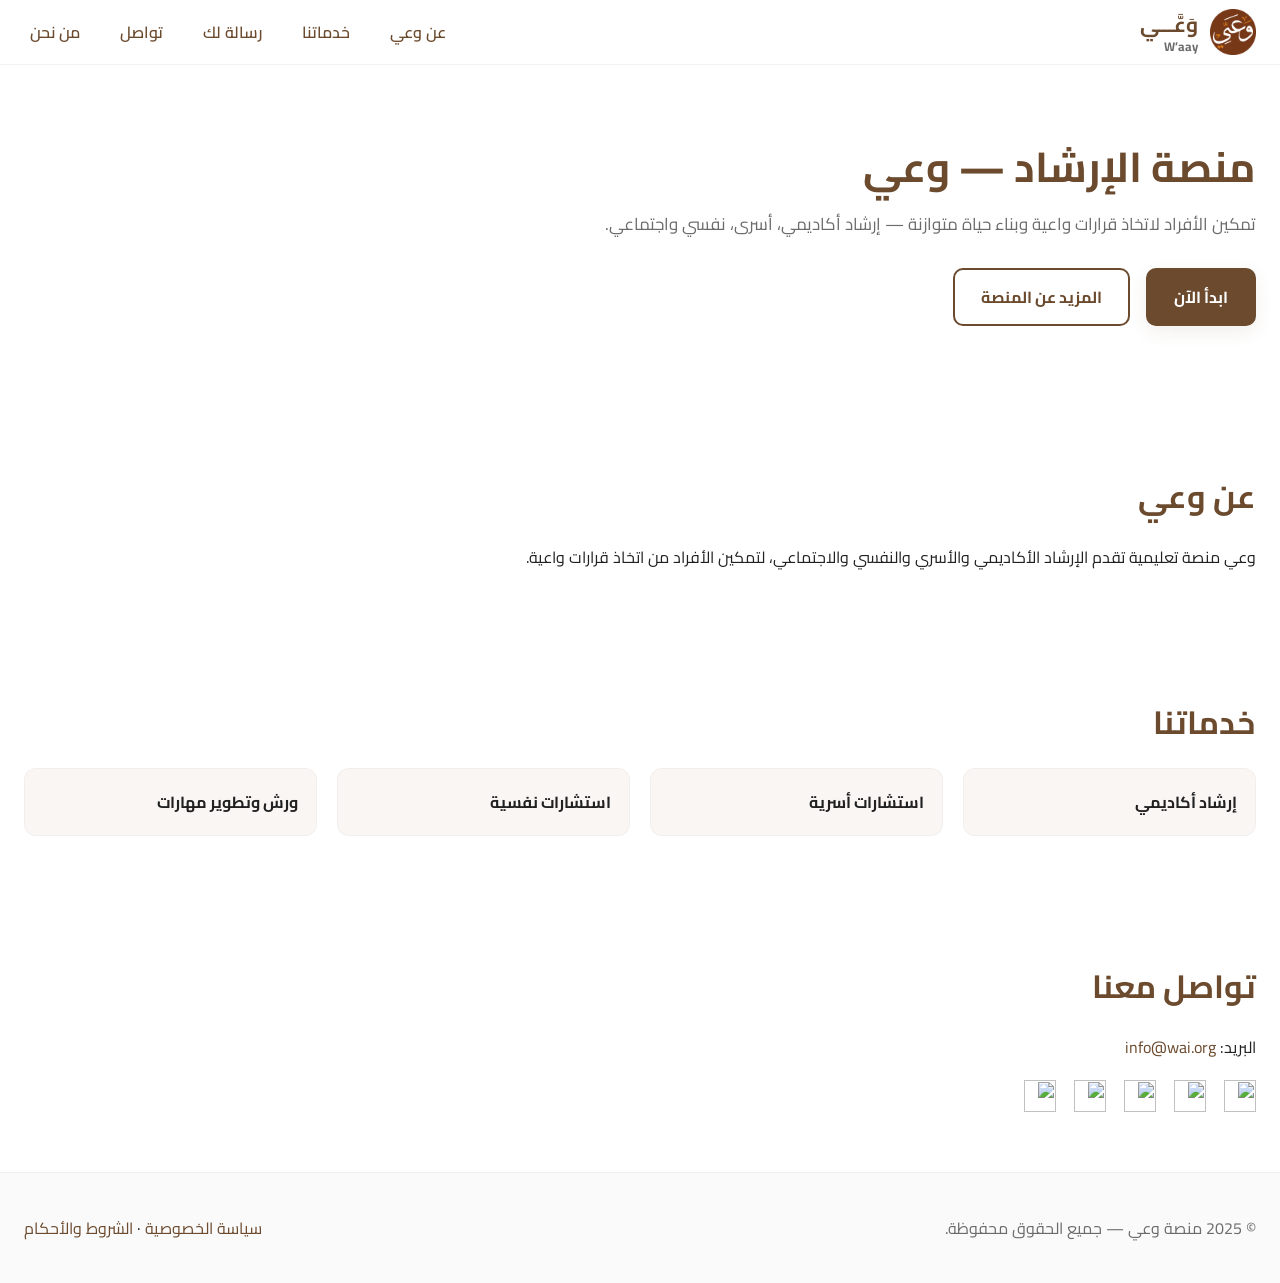
==== index.html @ 3525f8ab "Finish" ====
<!doctype html>
<html lang="ar" dir="rtl">
<head>
  <meta charset="utf-8" />
  <meta name="viewport" content="width=device-width,initial-scale=1" />
  <meta name="description" content="منصة وعي — الإرشاد الأكاديمي، النفسي، الأسري والاجتماعي. تمكين الأفراد لاتخاذ قرارات واعية وبناء حياة متوازنة." />
  <meta name="theme-color" content="#ffffff">

  <title>وعي — منصة الإرشاد الأكاديمي والأسري والنفسي</title>

  <!-- Google Fonts -->
  <link href="https://fonts.googleapis.com/css2?family=Cairo:wght@300;400;600;700&family=Inter:wght@300;400;600;700&display=swap" rel="stylesheet">

  <!-- Icons / Social meta -->
  <link rel="icon" href="assets/logo.png" type="image/png" />

  <meta property="og:title" content="وعي — منصة الإرشاد" />
  <meta property="og:description" content="تمكين الأفراد لاتخاذ قرارات واعية وبناء حياة متوازنة." />
  <meta property="og:image" content="assets/og-image.png">
  <meta property="og:type" content="website" />

  <meta name="twitter:card" content="summary_large_image">
  <meta name="twitter:title" content="وعي — منصة الإرشاد">
  <meta name="twitter:image" content="assets/og-image.png">

  <!-- CSS -->
  <link rel="stylesheet" href="styles.css">
</head>

<body>

  <!-- ====================== Loader ====================== -->
  <div id="app-loader" class="app-loader" role="status" aria-live="polite">
    <div class="loader-ring">
      <img src="Untitled-5.png" class="logo-svg" alt="شعار منصة وعي" />
    </div>
    <span class="visually-hidden">جاري التحميل…</span>
  </div>

  <!-- ====================== App Wrapper ====================== -->
  <div id="app" hidden>

    <!-- ====================== Header ====================== -->
    <header class="site-header">
      <div class="header-inner">

        <!-- Brand -->
        <a href="/" class="brand" aria-label="الرئيسية">
          <img src="Untitled-5.png" class="brand-logo" alt="شعار وعي">
          <span>
            <span class="brand-title-ar">وَعَّـــي</span>
            <span class="brand-title-en" lang="en">W’aay</span>
          </span>
        </a>

        <!-- Desktop Nav -->
        <nav class="main-nav" aria-label="القائمة الرئيسية">
          <ul class="nav-list">
            <li><a href="#about">عن وعي</a></li>
            <li><a href="#services">خدماتنا</a></li>
            <li><a href="Inspirational.html">رسالة لك</a></li>
            <li><a href="#contact">تواصل</a></li>
            <li><a href="About Us.html">من نحن</a></li>
          </ul>
        </nav>

        <!-- Hamburger -->
        <button class="hamburger" aria-controls="mobile-menu" aria-expanded="false">
          <svg width="28" height="20" viewBox="0 0 28 20">
            <rect x="0" y="2" width="28" height="2" rx="1"></rect>
            <rect x="0" y="9" width="28" height="2" rx="1"></rect>
            <rect x="0" y="16" width="28" height="2" rx="1"></rect>
          </svg>
        </button>

      </div>

      <!-- Mobile Menu -->
      <div id="mobile-menu" class="mobile-menu" hidden>
        <ul>
          <li><a href="#about">عن وعي</a></li>
          <li><a href="#services">خدمات</a></li>
          <li><a href="Inspirational.html">رسالة لك</a></li>
          <li><a href="#contact">تواصل</a></li>
            <li><a href="About Us.html">من نحن</a></li>
        </ul>
      </div>
    </header>

    <!-- ====================== Hero ====================== -->
    <main>
      <section class="hero" id="home">
        <div class="hero-inner" data-reveal>
          <h1 class="hero-title">منصة الإرشاد — وعي</h1>
          <p class="hero-sub">تمكين الأفراد لاتخاذ قرارات واعية وبناء حياة متوازنة — إرشاد أكاديمي، أسرى، نفسي واجتماعي.</p>

          <div class="hero-ctas">
            <a class="btn primary" href="#services">ابدأ الآن</a>
            <a class="btn outline" href="#about">المزيد عن المنصة</a>
          </div>
        </div>
      </section>

      <!-- ====================== About ====================== -->
      <section id="about" data-reveal>
        <h2>عن وعي</h2>
        <p>وعي منصة تعليمية تقدم الإرشاد الأكاديمي والأسري والنفسي والاجتماعي، لتمكين الأفراد من اتخاذ قرارات واعية.</p>
      </section>

      <!-- ====================== Services ====================== -->
      <section id="services" data-reveal>
        <h2>خدماتنا</h2>
        <ul class="services-list">
          <li>إرشاد أكاديمي</li>
          <li>استشارات أسرية</li>
          <li>استشارات نفسية</li>
          <li>ورش وتطوير مهارات</li>
        </ul>
      </section>

      <!-- ====================== Contact ====================== -->
      <section id="contact" data-reveal>
        <h2>تواصل معنا</h2>

        <p>البريد: <a href="mailto:info@wai.org">info@wai.org</a></p>

        <div class="social-links">

          <!-- Facebook -->
          <a href="https://facebook.com" target="_blank" aria-label="Facebook">
            <img src="assets/icons/facebook.svg" alt="">
          </a>

          <!-- Instagram -->
          <a href="https://instagram.com" target="_blank" aria-label="Instagram">
            <img src="assets/icons/instagram.svg" alt="">
          </a>

          <!-- WhatsApp -->
          <a href="https://wa.me/00000000" target="_blank" aria-label="WhatsApp">
            <img src="assets/icons/whatsapp.svg" alt="">
          </a>

          <!-- LinkedIn -->
          <a href="https://linkedin.com" target="_blank" aria-label="LinkedIn">
            <img src="assets/icons/linkedin.svg" alt="">
          </a>

          <!-- TikTok -->
          <a href="https://tiktok.com" target="_blank" aria-label="TikTok">
            <img src="assets/icons/tiktok.svg" alt="">
          </a>
        </div>

      </section>

    </main>

    <!-- ====================== Footer ====================== -->
    <footer class="site-footer">
      <div class="footer-inner">
        <p>© <span id="year">2025</span> منصة وعي — جميع الحقوق محفوظة.</p>
        <nav aria-label="روابط إضافية">
          <a href="privacy.html">سياسة الخصوصية</a> ·
          <a href="terms.html">الشروط والأحكام</a>
        </nav>
      </div>
    </footer>

  </div>

  <!-- JavaScript -->
  <script src="app.js" defer></script>

</body>
</html>
---- styles.css ----
/* ==========================
   WAI — Extended / Robust Styles
   Purpose: Works with WaiAdvanced JS
   (Loader, Menu, Focus Trap, Reveal, Lazy images...)
   ========================== */

/* ==========================
   Variables & Theme
   ========================== */
:root{
  /* brand */
  --brand-dark: #6b4a2e;     /* primary dark brown */
  --brand-light: #cdaa7d;    /* light brown */
  --brand-bg: #ffffff;
  --brand-contrast: #fff;

  /* text */
  --text-dark: #212121;
  --text-muted: #6b6b6b;

  /* UI tokens */
  --radius-lg: 14px;
  --radius-md: 10px;
  --gap-lg: 40px;
  --gap-md: 20px;

  /* sizes */
  --header-h: 64px;
  --max-width: 1300px;

  /* motion */
  --motion-fast: 160ms;
  --motion-base: 320ms;
  --motion-slow: 520ms;

  /* loader */
  --loader-size: 110px;
  --loader-ring-w: 6px;

  /* accessibility */
  --focus-outline: 3px solid #ffde9e; /* visible focus */
}

/* fonts (ensure same imports in HTML) */
:root { --font-ar: "Cairo", system-ui, sans-serif; --font-en: "Inter", system-ui, sans-serif; }

html{
  font-family: var(--font-ar), var(--font-en), sans-serif;
  -webkit-font-smoothing:antialiased;
  -moz-osx-font-smoothing:grayscale;
  background: var(--brand-bg);
  color: var(--text-dark);
  scroll-behavior: smooth;
}

/* reset */
*{box-sizing:border-box;margin:0;padding:0}
img,video{max-width:100%;display:block;height:auto}
a{color:var(--brand-dark);text-decoration:none}
ul{list-style:none}

/* ==========================
   Utility
   ========================== */
.container{
  max-width:var(--max-width);
  margin-inline:auto;
  padding-inline:24px;
}

/* hide visually but keep for screen readers */
.visually-hidden{
  position:absolute !important;
  height:1px;width:1px;overflow:hidden;
  clip:rect(1px,1px,1px,1px);white-space:nowrap;border:0;padding:0;margin:-1px;
}

/* ==========================
   Loader (full-page) — progressive + accessible
   ========================== */
.app-loader{
  position:fixed;
  inset:0;
  display:flex;
  align-items:center;
  justify-content:center;
  background:var(--brand-bg);
  z-index:9999;
  transition:opacity var(--motion-base) ease, visibility var(--motion-base);
  opacity:1;
  visibility:visible;
  -webkit-tap-highlight-color:transparent;
  pointer-events:auto;
}

/* when removed via JS we fade out (keep display none handled by JS) */
.app-loader[aria-hidden="true"]{
  opacity:0;
  visibility:hidden;
  pointer-events:none;
}

/* ring wrapper rotates; logo sits above */
.loader-ring{
  width:var(--loader-size);
  height:var(--loader-size);
  display:grid;
  place-items:center;
  position:relative;
  border-radius:50%;
  isolation:isolate;
}

/* rotating progress ring */
.loader-ring::before{
  /* animated stroke ring (semi circle style) */
  content:"";
  position:absolute;
  inset:0;
  border-radius:50%;
  padding:calc(var(--loader-ring-w) / 2);
  background:
    conic-gradient(var(--brand-dark) calc(var(--progress, 0) * 1%), rgba(0,0,0,0) 0);
  -webkit-mask:
    radial-gradient(farthest-side, transparent calc(100% - var(--loader-ring-w)), #000 calc(100% - var(--loader-ring-w)));
  mask:
    radial-gradient(farthest-side, transparent calc(100% - var(--loader-ring-w)), #000 calc(100% - var(--loader-ring-w)));
  transition:background .2s linear;
  transform: rotate(-90deg);
}

/* fallback CSS spinner for older support */
.logo-svg{
  width:64px;height:64px;
  position:relative;
  z-index:2;
  display:block;
}

/* continuous spin (used if desired) */
@keyframes wai-spin {
  to{ transform: rotate(360deg); }
}

/* small pulsing under logo for subtle life */
.loader-pulse{
  position:absolute;inset:0;border-radius:50%;
  filter:blur(6px);
  opacity:.06;
  background:linear-gradient(45deg,var(--brand-dark),var(--brand-light));
  z-index:1;
}

/* text progress (assistive) */
.app-loader .progress-text{
  position:absolute;bottom:18px;font-size:13px;color:var(--text-muted);
  z-index:3;
}

/* ==========================
   App wrapper (hidden until JS shows)
   ========================== */
#app[hidden]{ display:none !important }

/* ==========================
   Header / Brand / Nav
   ========================== */
.site-header{
  position:sticky;top:0;z-index:1100;
  background:linear-gradient(180deg,rgba(255,255,255,0.98),rgba(255,255,255,0.92));
  border-bottom:1px solid rgba(0,0,0,0.05);
  backdrop-filter:saturate(120%) blur(6px);
}

.header-inner{
  display:flex;align-items:center;justify-content:space-between;
  height:var(--header-h);
  max-width:var(--max-width);margin-inline:auto;padding-inline:24px;
}

/* Brand */
.brand{display:flex;align-items:center;gap:12px;color:var(--brand-dark);font-weight:700}
.brand-logo{width:46px;height:46px;flex:0 0 46px}
.brand-title-ar{font-size:1.3rem;line-height:1}
.brand-title-en{font-size:.78rem;color:var(--text-muted);display:block;line-height:1}

/* nav desktop */
.main-nav{display:flex;align-items:center}
.nav-list{display:flex;gap:28px}
.nav-list a{font-weight:600;padding:8px 6px;border-radius:8px;transition:background var(--motion-fast)}
.nav-list a:focus,
.nav-list a:hover{background:rgba(107,74,46,0.06);outline:none}

/* hamburger */
.hamburger{
  display:none;background:none;border:0;padding:8px;border-radius:10px;cursor:pointer;
}
.hamburger:focus{outline:var(--focus-outline);outline-offset:2px}
.hamburger svg rect{fill:var(--brand-dark)}

/* ==========================
   Mobile menu (slide + overlay)
   ========================== */
/* overlay wrapper to dim content when menu open */
.menu-overlay{
  position:fixed;inset:0;z-index:1050;display:none;background:rgba(0,0,0,0.32);backdrop-filter: blur(2px);
  transition:opacity var(--motion-base) ease;
  opacity:0;pointer-events:none;
}

/* visible state (JS toggles .is-open on #mobile-menu and shows overlay) */
.menu-overlay.is-visible{display:block;opacity:1;pointer-events:auto}

/* mobile menu panel */
.mobile-menu{
  position:fixed;top:var(--header-h);right:0;left:0;
  z-index:1060;background:var(--brand-bg);
  border-top:1px solid rgba(0,0,0,0.04);
  padding:18px 20px;
  transform-origin:top center;
  transform: translateY(-8px) scale(.995);
  opacity:0;
  transition: transform var(--motion-base) ease, opacity var(--motion-base) ease;
  box-shadow: 0 8px 30px rgba(0,0,0,0.06);
}

/* open state */
.mobile-menu.is-open{ transform: translateY(0) scale(1); opacity:1 }

/* hide via attribute when closed (JS uses hidden attr) */
.mobile-menu[hidden]{ display:none !important; opacity:0; transform: translateY(-8px) scale(.995) }

/* mobile list */
.mobile-menu ul{ display:flex; flex-direction:column; gap:14px }
.mobile-menu a{ padding:12px;border-radius:10px;font-weight:700;color:var(--brand-dark) }
.mobile-menu a:focus{ outline:var(--focus-outline); outline-offset:2px }

/* disable body scroll when menu open (JS should toggle class on body) */
body.menu-open{ overflow:hidden; touch-action:none }

/* ==========================
   Focus trap helper (visual dim + focus ring)
   ========================== */
/* why: show modal-like layer to trap focus and visually separate content */
.wai-focus-trap{
  position:fixed;inset:0;z-index:1040;background:rgba(0,0,0,0.28);backdrop-filter: blur(2px);
}

/* ==========================
   Hero / CTA
   ========================== */
.hero{ display:flex; gap:var(--gap-lg); align-items:center; justify-content:space-between; padding:80px 0; max-width:var(--max-width); margin-inline:auto; padding-inline:24px }
.hero-title{ font-size:2.6rem; color:var(--brand-dark); line-height:1.08 }
.hero-sub{ margin-top:18px; color:var(--text-muted); font-size:1.06rem }
.hero-ctas{ margin-top:28px; display:flex; gap:16px }
.btn{ padding:12px 26px;border-radius:var(--radius-md); font-weight:700; cursor:pointer; border:2px solid var(--brand-dark); transition: transform var(--motion-fast), background var(--motion-fast), color var(--motion-fast) }
.btn.primary{ background:var(--brand-dark); color:var(--brand-contrast); box-shadow: 0 6px 18px rgba(107,74,46,0.09) }
.btn.primary:active{ transform:translateY(1px) }
.btn.outline{ background:transparent; color:var(--brand-dark) }

/* hero image position */
.hero-figure{ flex:1; display:flex; align-items:center; justify-content:center }

/* ==========================
   Sections & Cards
   ========================== */
section{ padding:60px 0; max-width:var(--max-width); margin-inline:auto; padding-inline:24px }
section h2{ font-size:2rem; color:var(--brand-dark); margin-bottom:16px }

/* services grid */
.services-list{ display:grid; grid-template-columns: repeat(auto-fit,minmax(220px,1fr)); gap:20px }
.services-list li{ background:#faf6f3; padding:18px; border-radius:12px; border:1px solid rgba(0,0,0,0.03); font-weight:700 }

/* ==========================
   Reveal animations (on-scroll)
   ========================== */
/* base hidden state */
[data-reveal]{ opacity:0; transform: translateY(18px) scale(.995); transition: opacity var(--motion-base) ease, transform var(--motion-base) ease; will-change: transform, opacity }

/* revealed state */
[data-reveal].revealed{ opacity:1; transform: translateY(0) scale(1) }

/* stagger utility via inline style setting or CSS var --delay */
[data-reveal][data-r-delay]{ transition-delay: calc(var(--r-delay, 0s)) }

/* reduced motion: reveal instantly */
@media (prefers-reduced-motion: reduce){
  [data-reveal]{ transition:none; transform:none; opacity:1 }
}

/* ==========================
   Lazy images — blur-up + states
   ========================== */
img[data-src], img[data-srcset]{
  filter: blur(10px) saturate(.95);
  transform: scale(1.02);
  transition: filter 420ms ease, transform 420ms ease, opacity 320ms ease;
  opacity:.98;
  background: linear-gradient(180deg, rgba(0,0,0,0.02), rgba(0,0,0,0.01));
}

/* when loaded */
img.loaded{ filter: none; transform: none; opacity:1 }

/* failed */

/* placeholder utility for progressive backgrounds */
.lazy-placeholder{
  background:linear-gradient(180deg,#f7f5f3,#fff); border-radius:10px; overflow:hidden;
}

/* ==========================
   Focus styles (accessibility)
   ========================== */
:focus{ outline-offset:3px }
a:focus, button:focus, input:focus, textarea:focus{ outline: var(--focus-outline); border-radius:8px }

/* keyboard only focus visible (prefers) */
@media (hover: none){
  :focus{ outline: var(--focus-outline) }
}

/* ==========================
   Footer
   ========================== */
.site-footer{ background:#fafafa;padding:40px 0;border-top:1px solid rgba(0,0,0,0.04) }
.footer-inner{ max-width:var(--max-width); margin-inline:auto; padding-inline:24px; display:flex; justify-content:space-between; gap:12px; align-items:center; flex-wrap:wrap }
.site-footer p{ color:var(--text-muted) }

/* ==========================
   Responsive
   ========================== */
@media (max-width:1000px){
  .hero{ flex-direction:column-reverse; text-align:center; gap:24px; padding-top:60px }
  .hero-title{ font-size:2.2rem }
  .brand-title-ar{ font-size:1.1rem }
}

@media (max-width:900px){
  .main-nav{ display:none }
  .hamburger{ display:block }
  .header-inner{ padding-inline:16px }
  /* mobile-specific overlay/menu toggling: add is-open class on mobile-menu and menu-overlay via JS */
}

/* small screens */
@media (max-width:600px){
  :root{ --header-h:56px }
  .hero{ padding:48px 0 }
  section{ padding:40px 0 }
}

/* ==========================
   Reduced motion explicit (enhanced safety)
   ========================== */
@media (prefers-reduced-motion: reduce){
  *{ animation-duration: 0.01ms !important; animation-iteration-count: 1 !important; transition-duration: 0.01ms !important; scroll-behavior: auto !important }
}

/* ==========================
   Helpers for JS hooks & debug
   ========================== */
/* JS may set data-progress on .app-loader (0..100) */
.app-loader[data-progress]::before{
  /* expose progress via CSS variable for potential visuals */
  --progress: calc(attr(data-progress number) / 1);
}

/* class to visually hide header shadows when needed */
.site-header.no-shadow{ box-shadow:none; border-bottom:1px solid transparent }

/* small utility */
.center{ display:flex; align-items:center; justify-content:center }



/* ==== Reveal Sections ==== */
[data-reveal] {
  opacity: 0;
  transform: translateY(40px);
  transition: opacity 0.9s ease, transform 0.9s ease;
}

[data-reveal].revealed {
  opacity: 1;
  transform: translateY(0);
}

/* ==== Social Icons ==== */
.social-links {
  display: flex;
  gap: 18px;
  margin-top: 18px;
}

.social-links img {
  width: 32px;
  height: 32px;
  transition: transform 0.3s ease;
}

.social-links img:hover {
  transform: scale(1.15);
}



/* ==========================
   End of file
   ========================== */
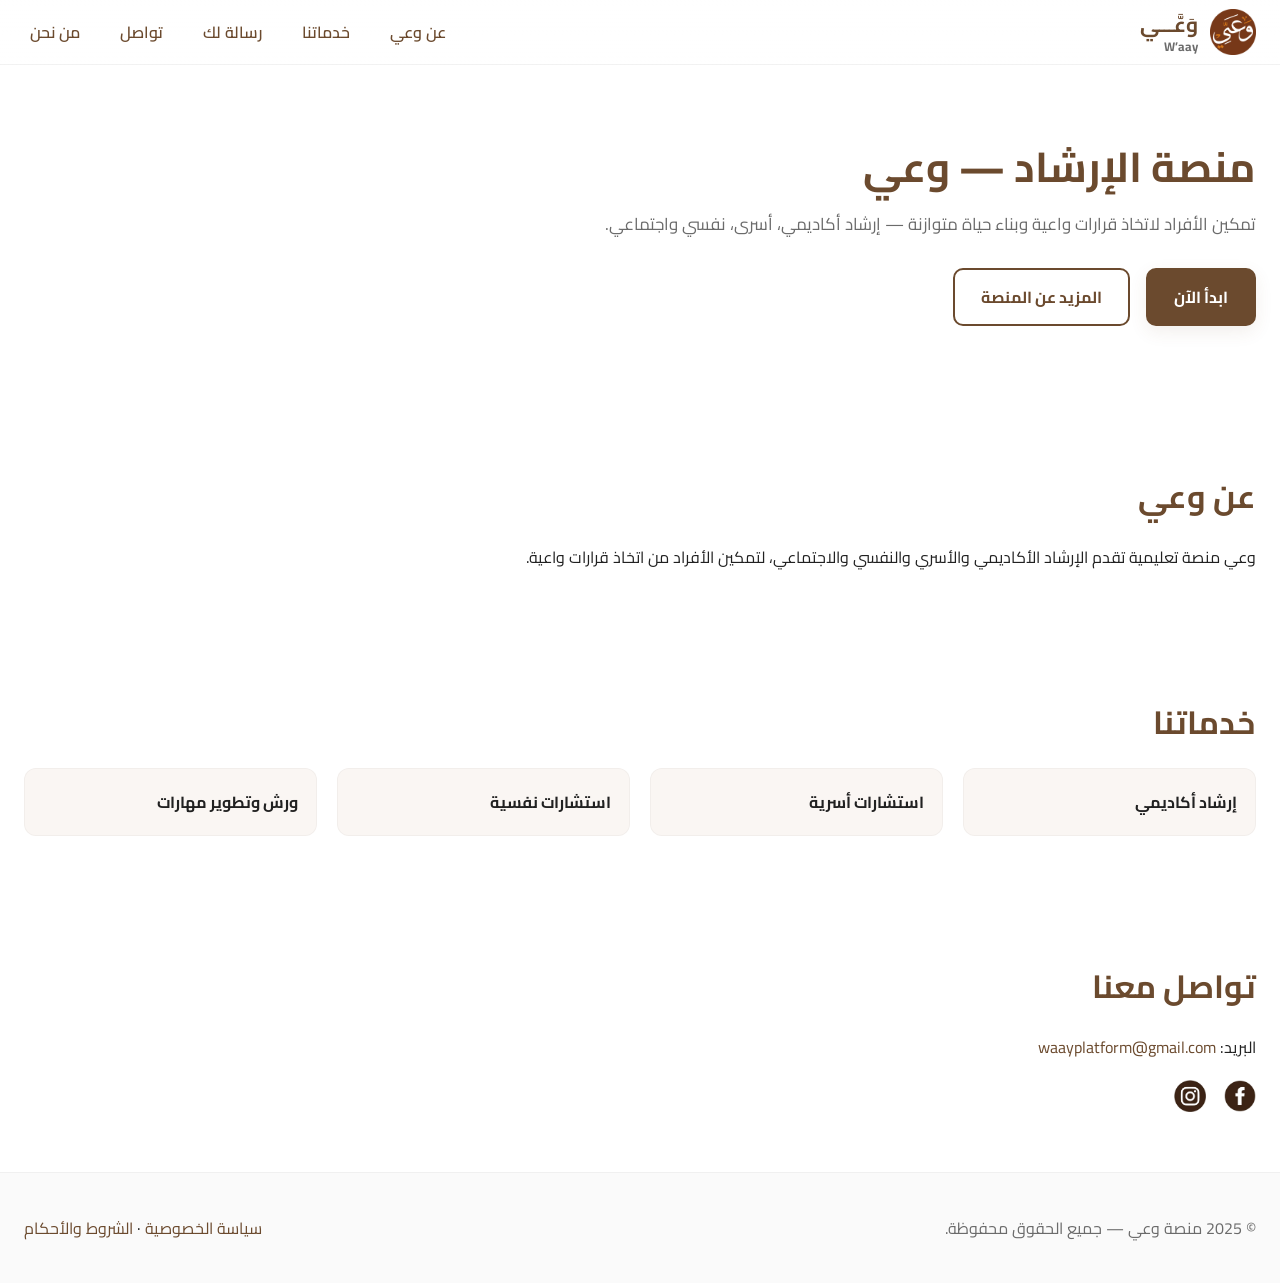
==== commit bf90e415: "Final" ====
--- a/index.html
+++ b/index.html
@@ -122,33 +122,18 @@
       <section id="contact" data-reveal>
         <h2>تواصل معنا</h2>
 
-        <p>البريد: <a href="mailto:info@wai.org">info@wai.org</a></p>
+        <p>البريد: <a href="waayplatform@gmail.com">waayplatform@gmail.com</a></p>
 
         <div class="social-links">
 
           <!-- Facebook -->
-          <a href="https://facebook.com" target="_blank" aria-label="Facebook">
-            <img src="assets/icons/facebook.svg" alt="">
+          <a href="https://www.facebook.com/profile.php?id=61583925555300" target="_blank" aria-label="Facebook">
+            <img src="Untitled-1.png" alt="">
           </a>
 
           <!-- Instagram -->
           <a href="https://instagram.com" target="_blank" aria-label="Instagram">
-            <img src="assets/icons/instagram.svg" alt="">
-          </a>
-
-          <!-- WhatsApp -->
-          <a href="https://wa.me/00000000" target="_blank" aria-label="WhatsApp">
-            <img src="assets/icons/whatsapp.svg" alt="">
-          </a>
-
-          <!-- LinkedIn -->
-          <a href="https://linkedin.com" target="_blank" aria-label="LinkedIn">
-            <img src="assets/icons/linkedin.svg" alt="">
-          </a>
-
-          <!-- TikTok -->
-          <a href="https://tiktok.com" target="_blank" aria-label="TikTok">
-            <img src="assets/icons/tiktok.svg" alt="">
+            <img src="Untitled-2.png" alt="">
           </a>
         </div>
 
